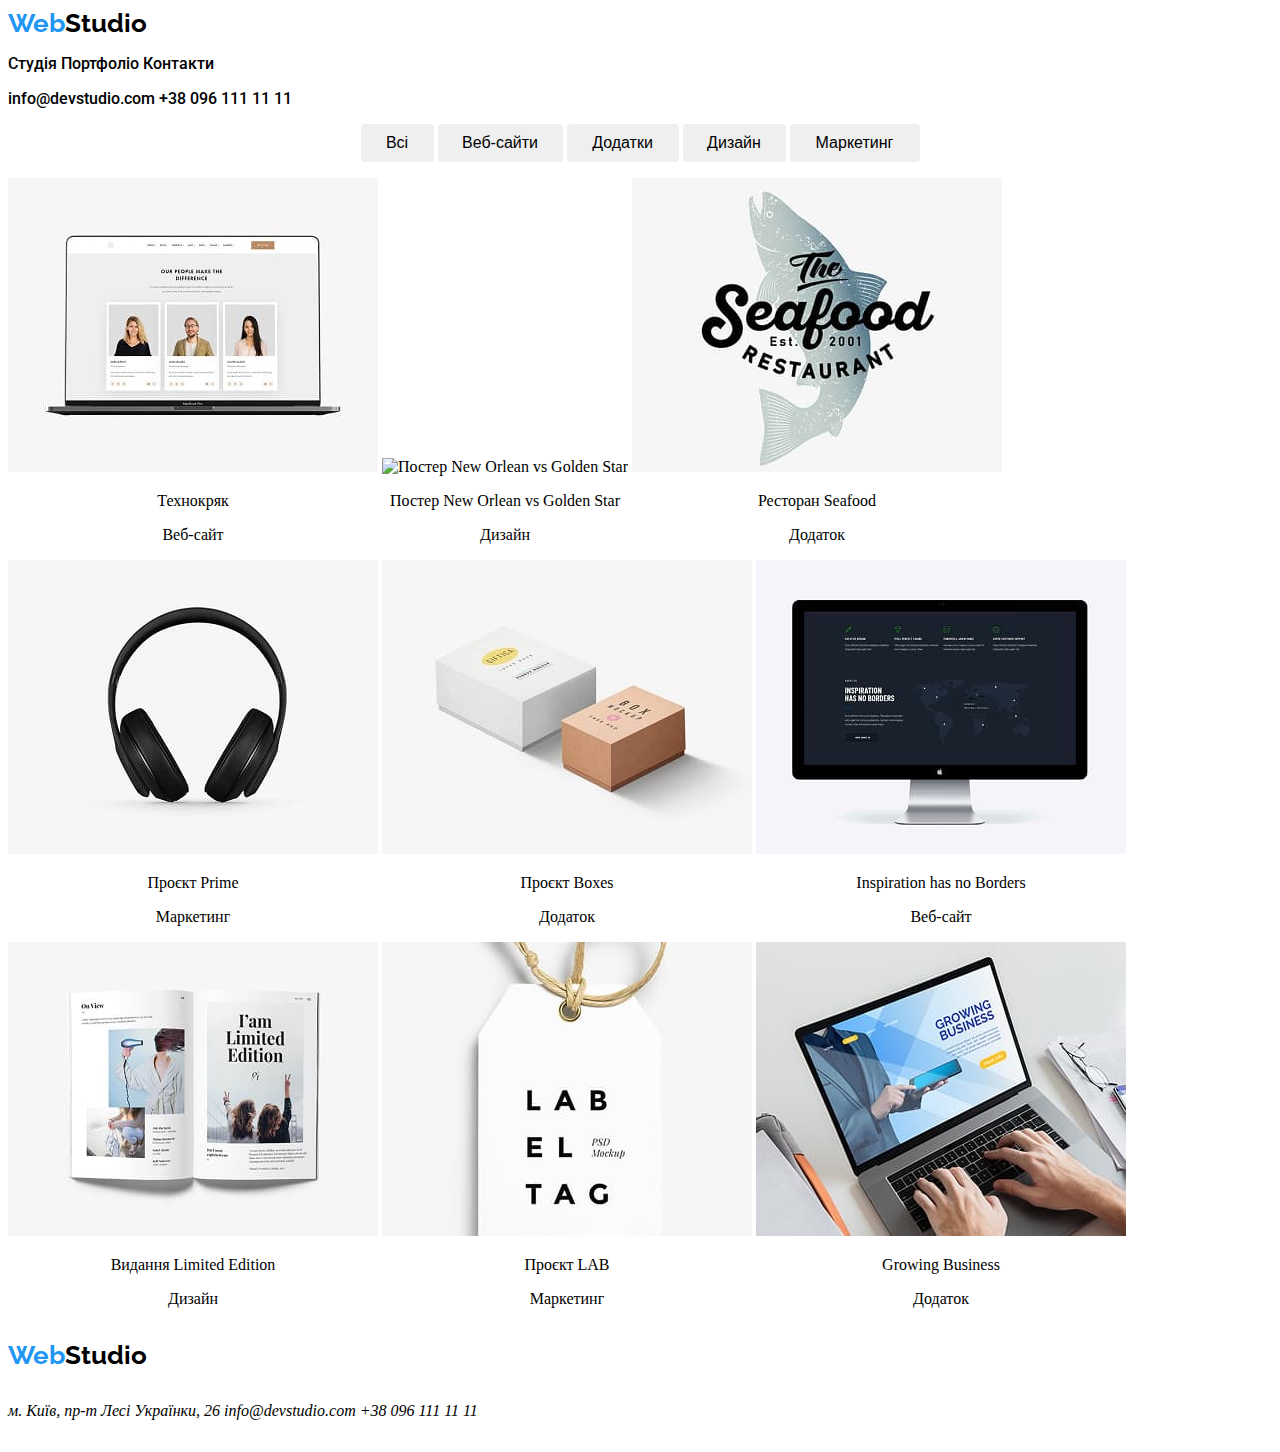
==== portfolio.html @ f39d7813 "One" ====
<!DOCTYPE html>
<html lang="en">

<head>
    <meta charset="UTF-8">
    <meta name="viewport" content="width=device-width, initial-scale=1.0">
    <title>Portfolio</title>
    <link rel="stylesheet" href="css/style.css">
</head>

<body>
    <header>
        <nav>
            <a href="index.html" class="webstudio"><span>Web</span>Studio</a>
            <ul class="nav">
                <li><a href="#" class="nav-hover">Студія</a></li>
                <li><a href="portfolio.html" class="nav-hover">Портфолiо</a></li>
                <li><a href="#contacts" class="nav-hover">Контакти</a></li>
            </ul>
        </nav>
        <ul class="address">
            <li>
                <a target="_blank" href="mailto:info@devstudio.com">info@devstudio.com</a>
            </li>
            <li>
                <a target="_blank" href="tel:+38 096 111 11 11">+38 096 111 11 11</a>
            </li>
        </ul>
    </header>
    <main>
        
        <section>
            <ul class="buttons">
                <li><button class="all">Всі</button></li>
                <li><button class="web">Веб-сайти</button></li>
                <li><button class="applications">Додатки</button></li>
                <li><button class="design">Дизайн</button></li>
                <li><button class="marketing">Маркетинг</button></li>
            </ul>
        </section>
        <section>
            <ul>
                <li>
                    <img src="./images/tecno-crack.jpg" alt="Технокряк" width="370">
                    <p>Технокряк</p>
                    <p>Веб-сайт</p>
                </li>
                <li>
                    <img src="./images/New-Orlean-vs-Golden-Star.jpg" alt="Постер New Orlean vs Golden Star"
                        width="370">
                    <p>Постер New Orlean vs Golden Star</p>
                    <p>Дизайн</p>
                </li>
                <li>
                    <img src="./images/seafood.jpg" alt="Ресторан Seafood" width="370">
                    <p>Ресторан Seafood</p>
                    <p>Додаток</p>
                </li>
                <li>
                    <img src="./images/project-prime.jpg" alt="Проєкт Prime" width="370" height="294">
                    <p>Проєкт Prime</p>
                    <p>Маркетинг</p>
                </li>
                <li>
                    <img src="./images/project-boxes.jpg" alt="Проєкт Boxes" width="370">
                    <p>Проєкт Boxes</p>
                    <p>Додаток</p>
                </li>
                <li>
                    <img src="./images/no-borders.jpg" alt="Inspiration has no Borders" width="370">
                    <p>Inspiration has no Borders</p>
                    <p>Веб-сайт</p>
                </li>
                <li>
                    <img src="./images/limited-edition.jpg" alt="Видання Limited Edition">
                    <p>Видання Limited Edition</p>
                    <p>Дизайн</p>
                </li>
                <li>
                    <img src="./images/project-lab.jpg" alt="Проєкт LAB">
                    <p>Проєкт LAB</p>
                    <p>Маркетинг</p>
                </li>
                <li>
                    <img src="./images/growing-bussines.jpg" alt="Growing Business">
                    <p>Growing Business</p>
                    <p>Додаток</p>
                </li>
            </ul>
        </section>
    </main>
    <footer>
        <section id="contacts" class="footer">
            <a href="#" class="footer-webstudio"><span>Web</span>Studio</a>
            <address>
                <ul>
                    <li>
                        <p>м. Київ, пр-т Лесі Українки, 26</p>
                    </li>
                    <li>
                        <a target="_blank" href="mailto:info@devstudio.com">
                            info@devstudio.com
                        </a>
                    </li>
                    <li>
                        <a target="_blank" href="tel:+38 096 111 11 11">
                            +38 096 111 11 11</a>
                    </li>
                </ul>
            </address>
        </section>
    </footer>
</body>

</html>
---- css/style.css ----
@import url('https://fonts.googleapis.com/css2?family=Raleway:ital,wght@0,100..900;1,100..900&family=Roboto:ital,wght@0,100..900;1,100..900&display=swap');

a {
    color: black;
    text-decoration: none;
}

li {
    list-style: none;
    padding: 0px;
    display: inline-block;
    text-align: center;
}

span {
    color: #2196f3;
}

.nav-hover:hover {
    color: #2196f3;
}

.nav {
    font-family: "Roboto", sans-serif;
    font-weight: 500;
}

.address {
    font-family: "Roboto", sans-serif;
    font-weight: 500;
}


button:hover {
    background-color: #2196f3;
    color: white;
}

button {
    border: 0;
    cursor: pointer;
    border-radius: 4px;
    font-size: 16px;
    text-align: center;
    height: 38px;
    padding: 0;
}

ul {
    padding: 0px;
}

.buttons {
    text-align: center;
}

.all {
    width: 73px;
}

.web {
    width: 125px;
    height: 38px;
}

.applications {
    width: 112px;
}

.design {
    width: 103px;
}

.marketing {
    width: 130px;
}

.webstudio {
    font-size: 26px;
    font-family: "Raleway", sans-serif;
    font-weight: 700;
}

.footer-webstudio {
    font-size: 26px;
    font-family: "Raleway", sans-serif;
    font-weight: 700;
}
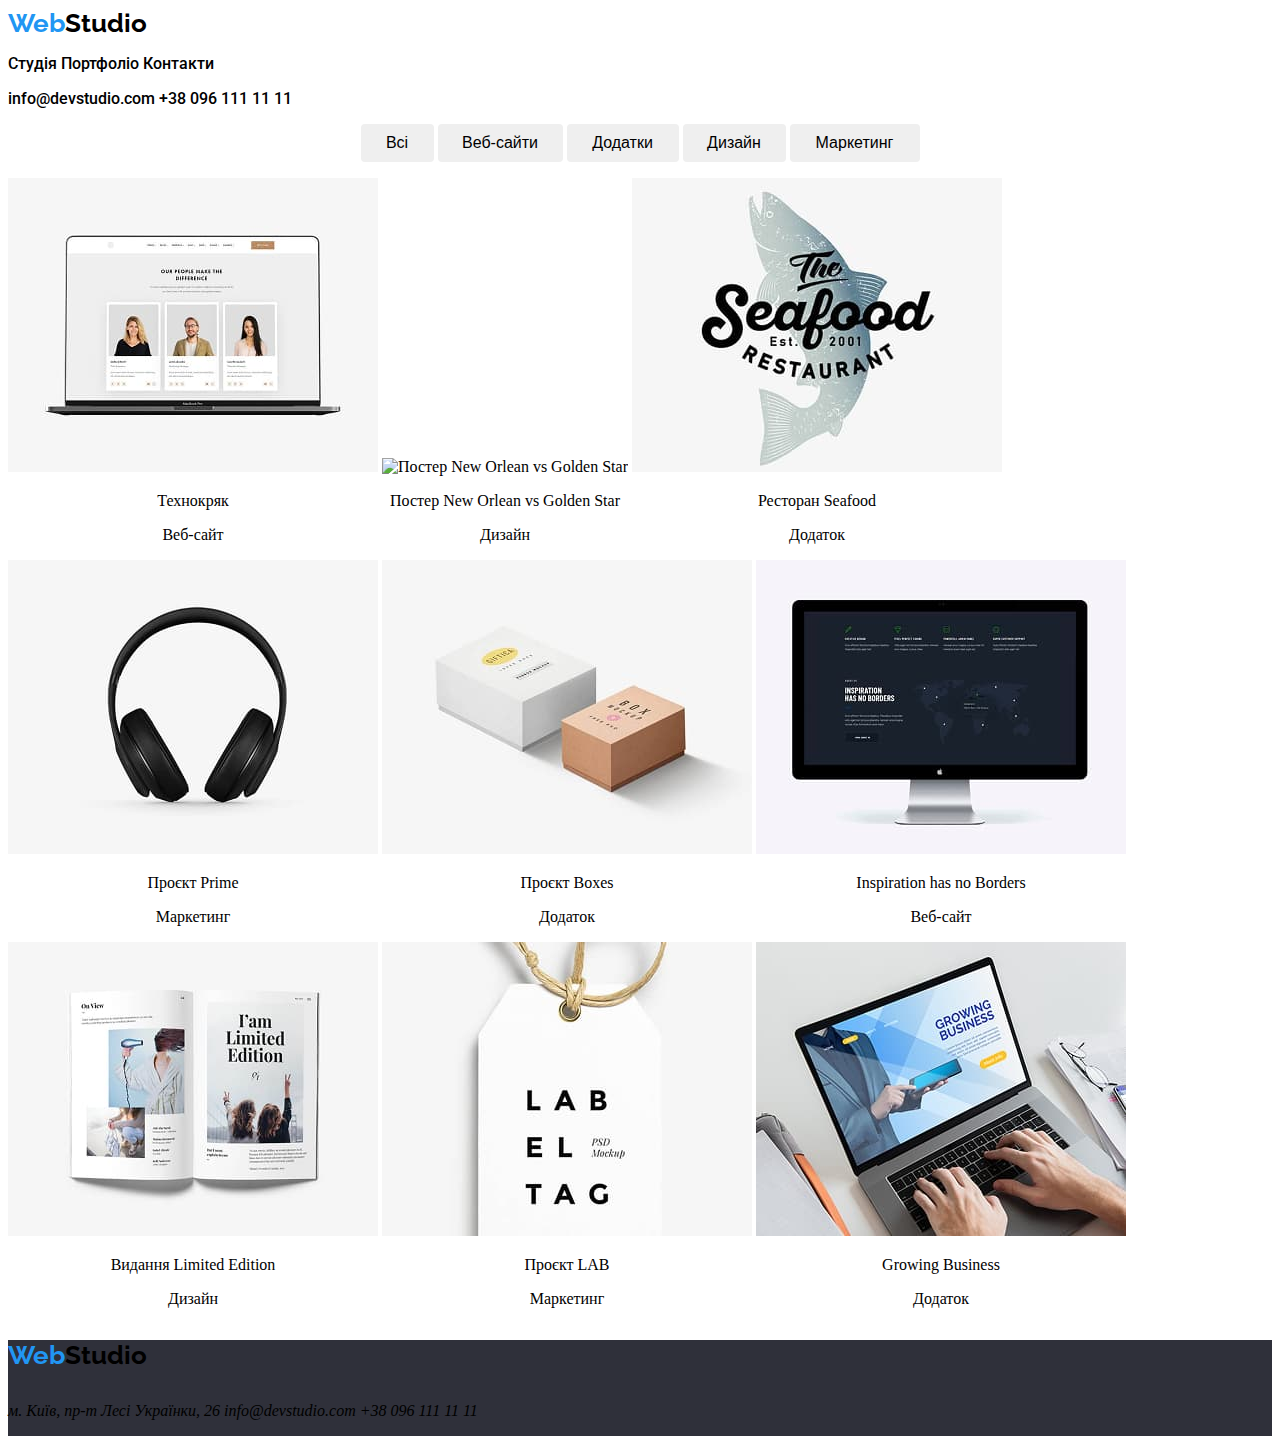
==== commit 41956da0: "homework-7" ====
--- a/portfolio.html
+++ b/portfolio.html
@@ -5,7 +5,7 @@
     <meta charset="UTF-8">
     <meta name="viewport" content="width=device-width, initial-scale=1.0">
     <title>Portfolio</title>
-    <link rel="stylesheet" href="css/style.css">
+    <link rel="stylesheet" href="css/portfolio-style.css">
 </head>
 
 <body>
@@ -13,7 +13,7 @@
         <nav>
             <a href="index.html" class="webstudio"><span>Web</span>Studio</a>
             <ul class="nav">
-                <li><a href="#" class="nav-hover">Студія</a></li>
+                <li><a href="index.html" class="nav-hover">Студія</a></li>
                 <li><a href="portfolio.html" class="nav-hover">Портфолiо</a></li>
                 <li><a href="#contacts" class="nav-hover">Контакти</a></li>
             </ul>
--- a/css/portfolio-style.css
+++ b/css/portfolio-style.css
@@ -0,0 +1,92 @@
+@import url('https://fonts.googleapis.com/css2?family=Raleway:ital,wght@0,100..900;1,100..900&family=Roboto:ital,wght@0,100..900;1,100..900&display=swap');
+
+a {
+    color: black;
+    text-decoration: none;
+}
+
+li {
+    list-style: none;
+    padding: 0px;
+    display: inline-block;
+    text-align: center;
+}
+
+span {
+    color: #2196f3;
+}
+
+.nav-hover:hover {
+    color: #2196f3;
+}
+
+.nav {
+    font-family: "Roboto", sans-serif;
+    font-weight: 500;
+}
+
+.address {
+    font-family: "Roboto", sans-serif;
+    font-weight: 500;
+}
+
+
+button:hover {
+    background-color: #2196f3;
+    color: white;
+}
+
+button {
+    border: 0;
+    cursor: pointer;
+    border-radius: 4px;
+    font-size: 16px;
+    text-align: center;
+    height: 38px;
+    padding: 0;
+}
+
+ul {
+    padding: 0px;
+}
+
+.buttons {
+    text-align: center;
+}
+
+.all {
+    width: 73px;
+}
+
+.web {
+    width: 125px;
+    height: 38px;
+}
+
+.applications {
+    width: 112px;
+}
+
+.design {
+    width: 103px;
+}
+
+.marketing {
+    width: 130px;
+}
+
+.webstudio {
+    font-size: 26px;
+    font-family: "Raleway", sans-serif;
+    font-weight: 700;
+}
+
+.footer-webstudio {
+    font-size: 26px;
+    font-family: "Raleway", sans-serif;
+    font-weight: 700;
+}
+
+footer {
+    background-color: #2F303A;
+}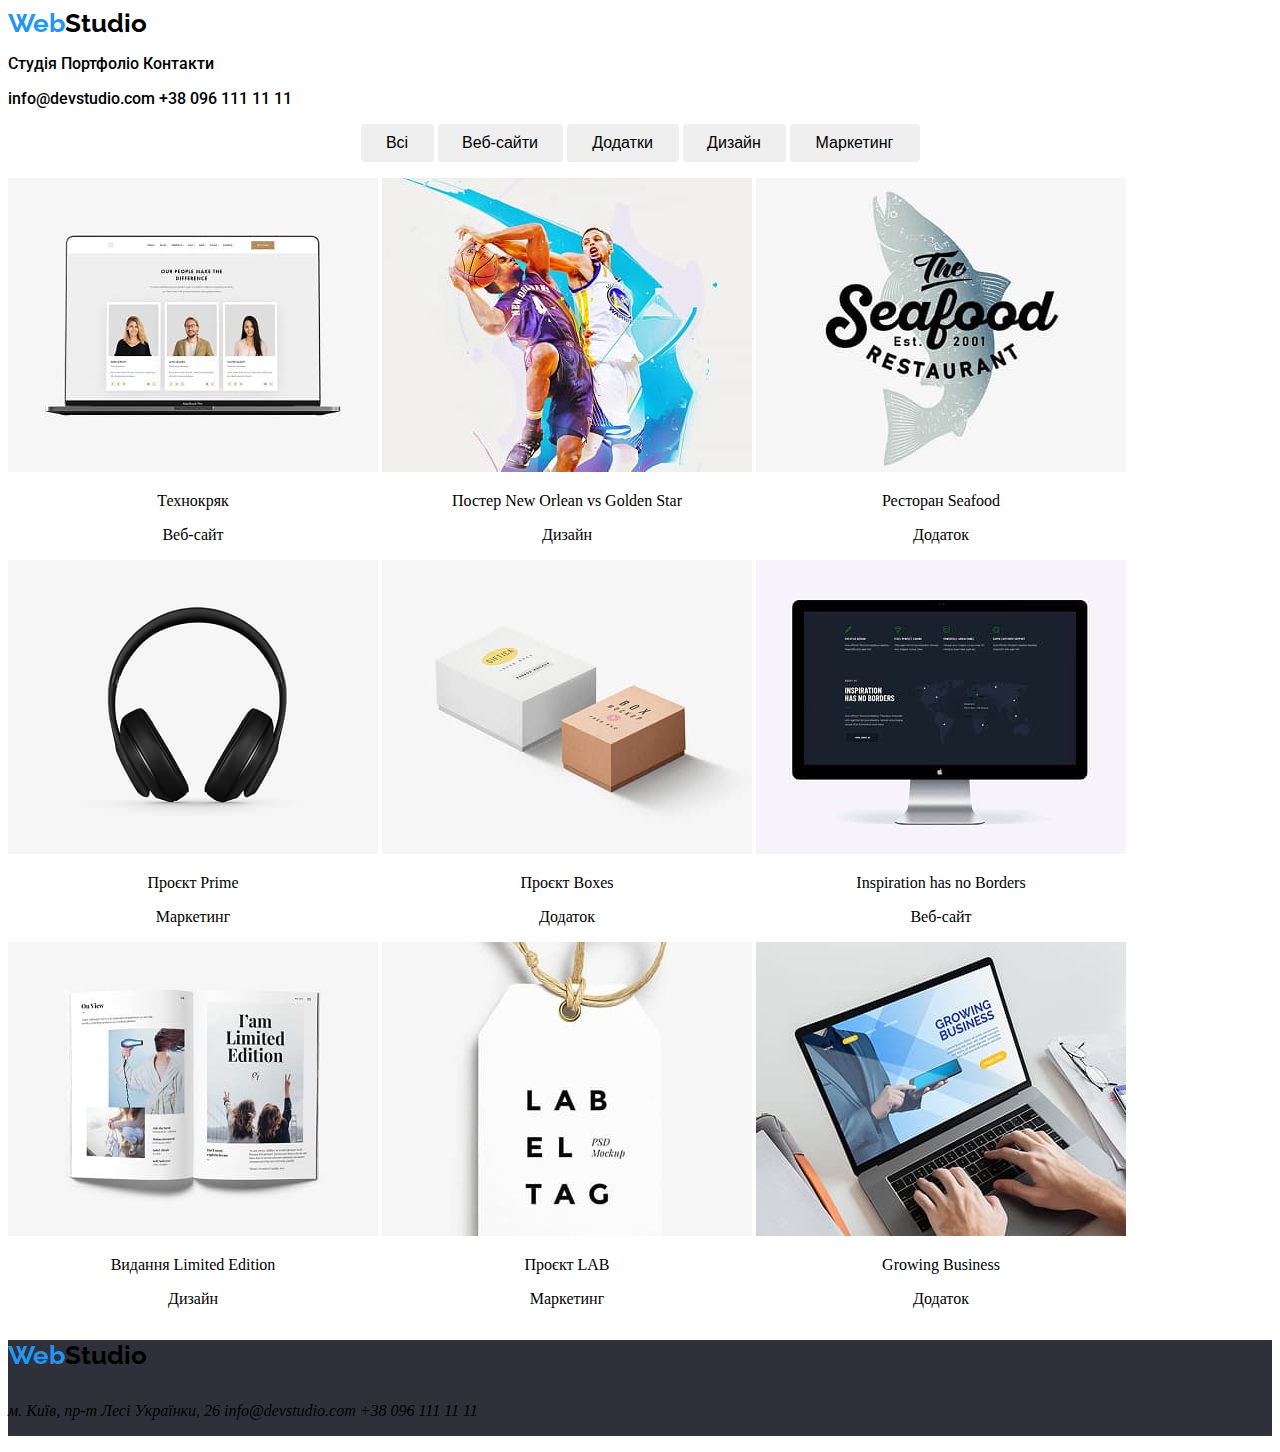
==== commit 530309d7: "Update portfolio.html" ====
--- a/portfolio.html
+++ b/portfolio.html
@@ -46,7 +46,7 @@
                     <p>Веб-сайт</p>
                 </li>
                 <li>
-                    <img src="./images/New-Orlean-vs-Golden-Star.jpg" alt="Постер New Orlean vs Golden Star"
+                    <img src="./images/new-orlean-vs-golden-star.jpg" alt="Постер New Orlean vs Golden Star"
                         width="370">
                     <p>Постер New Orlean vs Golden Star</p>
                     <p>Дизайн</p>
